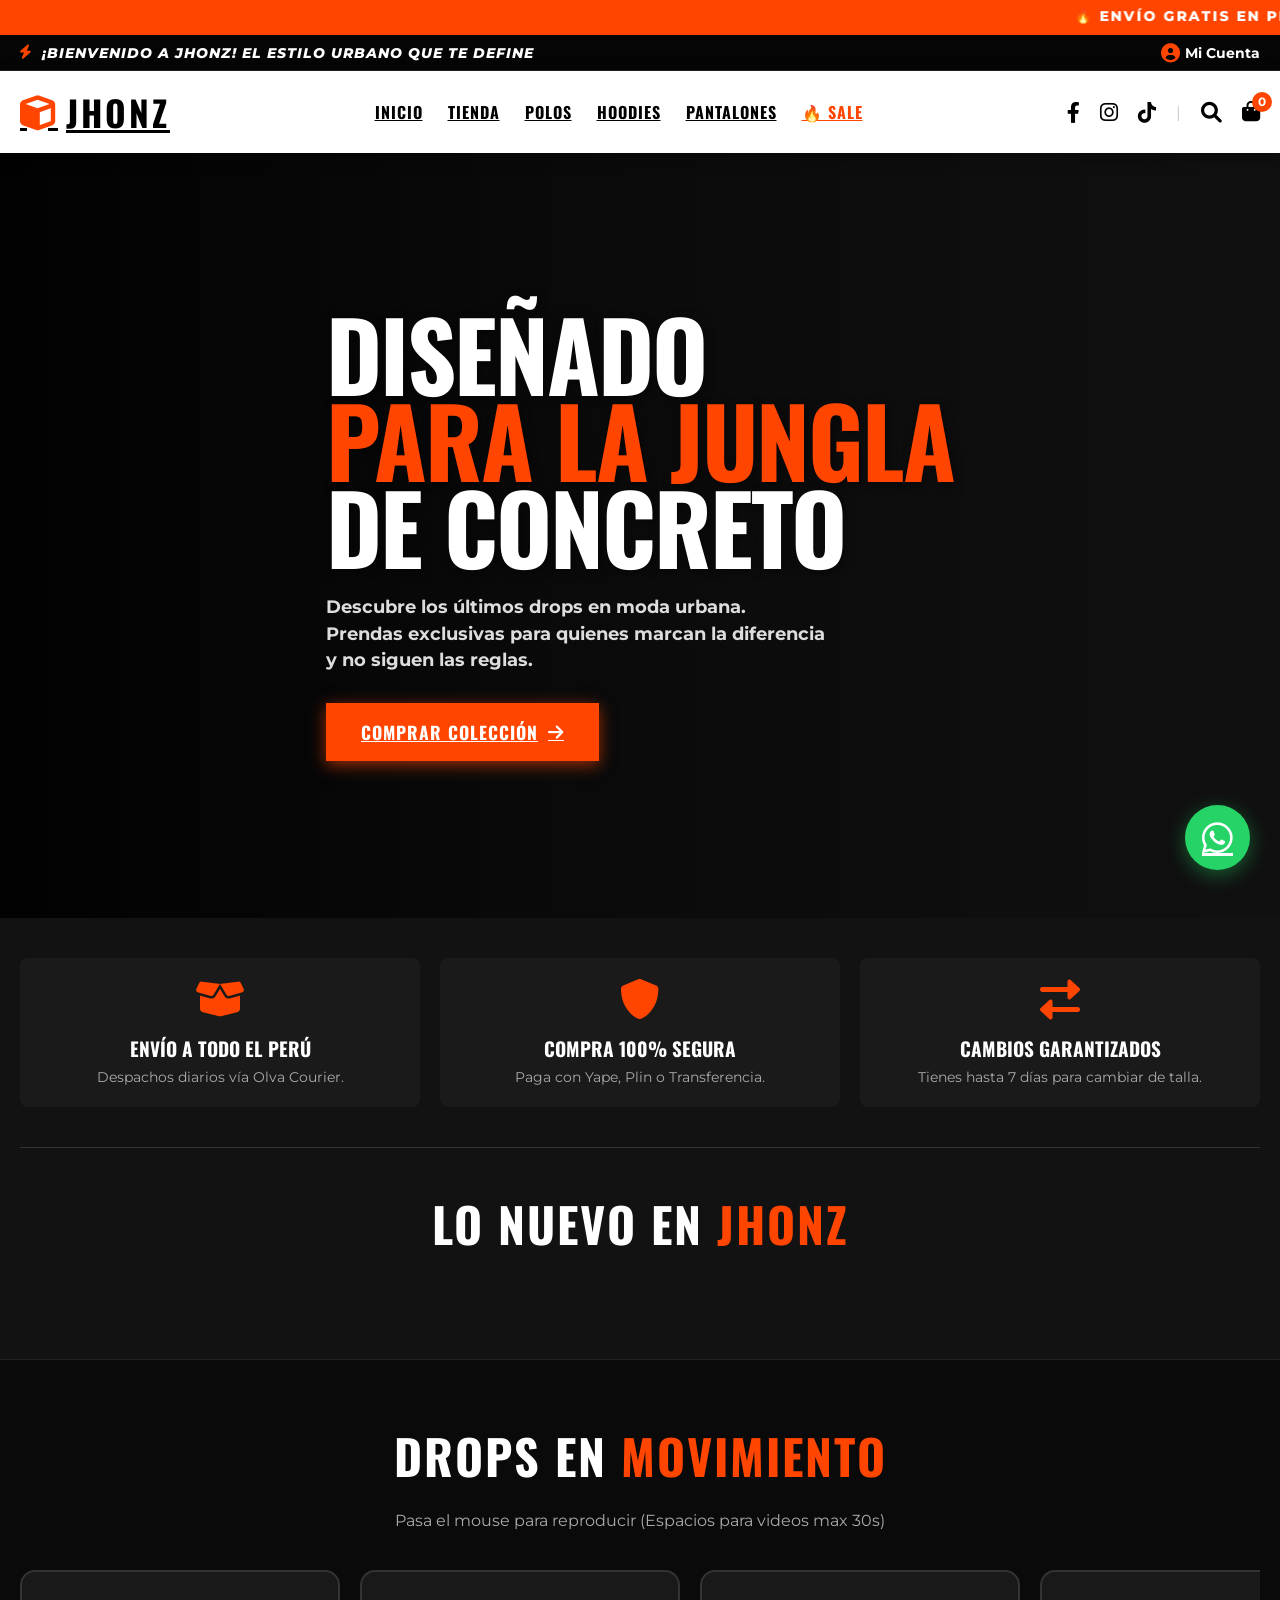
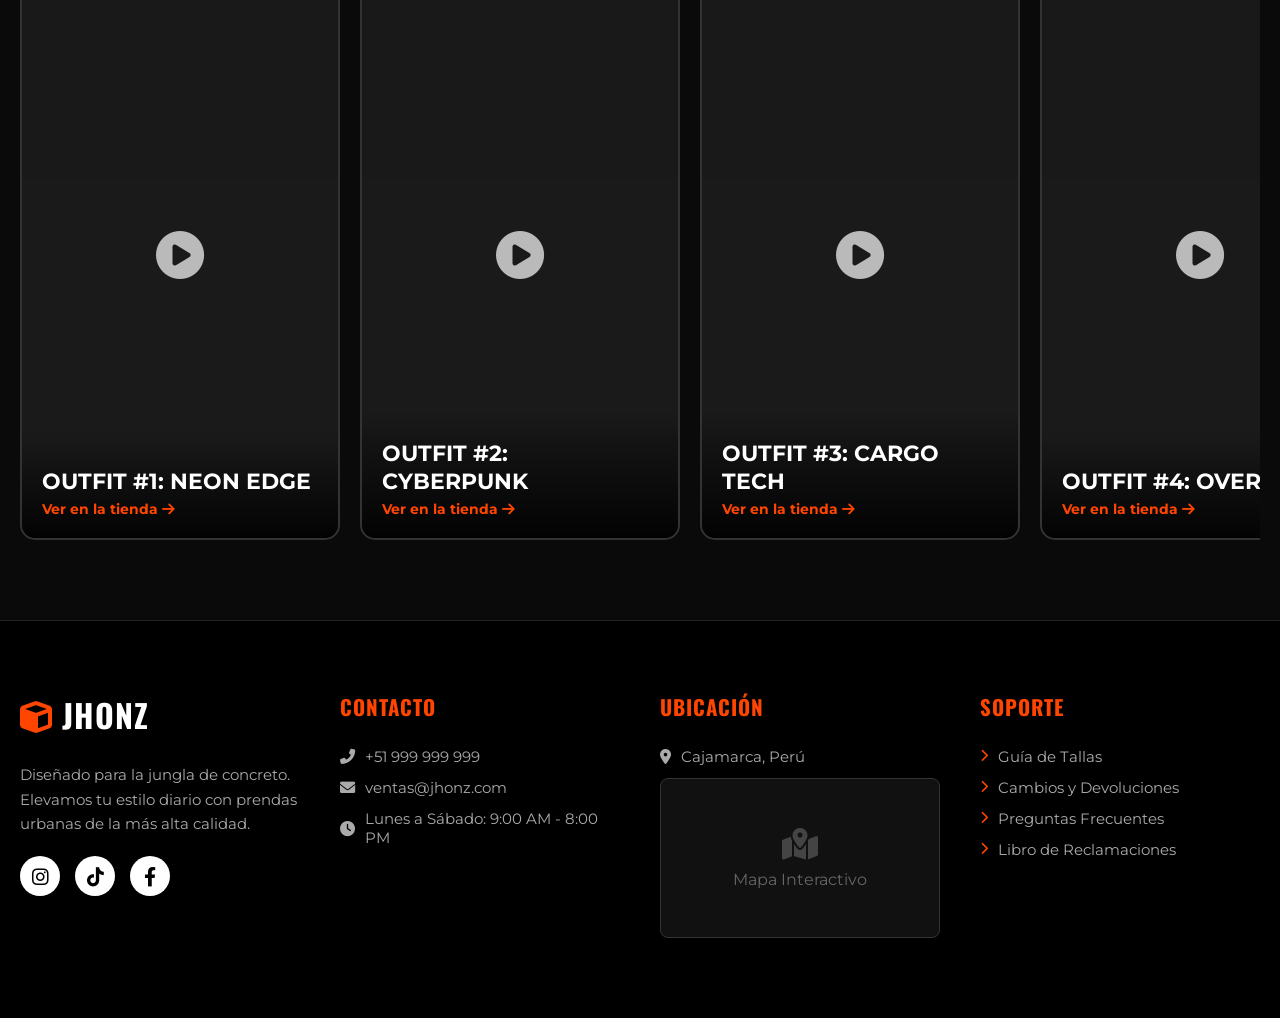
==== index.html @ 8c29b879 "Add files via upload" ====
<!DOCTYPE html>
<html lang="es">
<head>
    <meta charset="UTF-8">
    <title>JHONZ | Streetwear</title>
    <link rel="stylesheet" href="style.css">
    <link rel="stylesheet" href="https://cdnjs.cloudflare.com/ajax/libs/font-awesome/6.0.0/css/all.min.css">
</head>
<body>
    
    <!-- MARQUEE SUPERIOR -->
    <div class="top-bar">
        <marquee scrollamount="8">🔥 ENVÍO GRATIS EN PEDIDOS MAYORES A S/ 200 • NUEVOS DROPS DISPONIBLES CADA SEMANA • CALIDAD PREMIUM 🔥</marquee>
    </div>
    
    <!-- BARRA DE BIENVENIDA PERSONALIZADA -->
    <div class="welcome-bar">
        <div class="container" style="display: flex; justify-content: space-between; align-items: center;">
            <span class="welcome-text"><i class="fas fa-bolt"></i> ¡BIENVENIDO A JHONZ! EL ESTILO URBANO QUE TE DEFINE</span>
            <a href="#" style="color: white; font-size: 0.85rem; font-weight: bold; text-decoration: none; display: flex; align-items: center; gap: 5px;">
                <i class="fas fa-user-circle" style="font-size: 1.2rem; color: var(--orange);"></i> Mi Cuenta
            </a>
        </div>
    </div>

    <!-- HEADER PRINCIPAL -->
    <header>
        <div class="container nav-wrapper">
            <!-- LOGO -->
            <div class="logo">
                <a href="index.html">
                    <i class="fas fa-cube" style="color: var(--orange);"></i> JHONZ
                </a>
            </div>
            
            <!-- MENÚ CENTRAL -->
            <nav class="main-menu">
                <a href="index.html">INICIO</a>
                <a href="catalogo.html">TIENDA</a>
                <a href="catalogo.html?categoria=polos">POLOS</a>
                <a href="catalogo.html?categoria=hoodies">HOODIES</a>
                <a href="catalogo.html?categoria=pantalones">PANTALONES</a>
                <a href="catalogo.html" class="sale">🔥 SALE</a>
            </nav>

            <!-- ICONOS DERECHOS (SOCIALES Y CARRITO RESTAURADOS) -->
            <div class="nav-icons">
                <a href="#"><i class="fab fa-facebook-f"></i></a>
                <a href="#"><i class="fab fa-instagram"></i></a>
                <a href="#"><i class="fab fa-tiktok"></i></a>
                <span style="color: #ccc;">|</span>
                <a href="catalogo.html"><i class="fas fa-search"></i></a>
                <a href="carrito.html" class="cart-icon-wrapper">
                    <i class="fas fa-shopping-bag"></i>
                    <span id="cart-count" class="cart-count-badge">0</span>
                </a>
            </div>
        </div>
    </header>

    
    <!-- HERO -->
    <section class="hero">
        <div class="container">
            <h1>DISEÑADO<br><span class="text-orange">PARA LA JUNGLA</span><br>DE CONCRETO</h1>
            <p>Descubre los últimos drops en moda urbana. Prendas exclusivas para quienes marcan la diferencia y no siguen las reglas.</p>
            <a href="catalogo.html" class="btn-orange">COMPRAR COLECCIÓN <i class="fas fa-arrow-right"></i></a>
        </div>
    </section>

    <div class="container">
        <!-- BANNERS DE INFO -->
        <div class="info-banner">
            <div class="info-item">
                <i class="fas fa-box-open"></i>
                <h4>ENVÍO A TODO EL PERÚ</h4>
                <p>Despachos diarios vía Olva Courier.</p>
            </div>
            <div class="info-item">
                <i class="fas fa-shield-alt"></i>
                <h4>COMPRA 100% SEGURA</h4>
                <p>Paga con Yape, Plin o Transferencia.</p>
            </div>
            <div class="info-item">
                <i class="fas fa-exchange-alt"></i>
                <h4>CAMBIOS GARANTIZADOS</h4>
                <p>Tienes hasta 7 días para cambiar de talla.</p>
            </div>
        </div>

        <!-- PRODUCTOS -->
        <h2 class="section-heading">LO NUEVO EN <span>JHONZ</span></h2>
        <div class="product-grid" id="product-display">
            <!-- Cargado por JS -->
        </div>
    </div>

    <!-- NUEVO: SECCIÓN DE VIDEOS TIPO REELS/TIKTOK -->
    <section class="video-section">
        <div class="container">
            <h2 class="section-heading" style="color: white; margin-bottom: 20px;">DROPS EN <span>MOVIMIENTO</span></h2>
            <p style="text-align: center; color: #aaa; margin-bottom: 40px; font-family: 'Montserrat', sans-serif;">Pasa el mouse para reproducir (Espacios para videos max 30s)</p>
            
            <div class="video-grid">
                <!-- Video 1 -->
                <div class="video-item">
                    <!-- REEMPLAZAR ESTE SRC CON EL ENLACE A TU VIDEO MP4 LOCAL -->
                    <video src="https://www.w3schools.com/html/mov_bbb.mp4" loop muted playsinline poster="https://images.unsplash.com/photo-1515886657613-9f3515b0c78f?w=600"></video>
                    <i class="fas fa-play-circle play-icon"></i>
                    <div class="video-overlay">
                        <h4>OUTFIT #1: NEON EDGE</h4>
                        <p>Ver en la tienda <i class="fas fa-arrow-right"></i></p>
                    </div>
                </div>
                
                <!-- Video 2 -->
                <div class="video-item">
                    <video src="https://www.w3schools.com/html/mov_bbb.mp4" loop muted playsinline poster="https://images.unsplash.com/photo-1556821840-3a63f95609a7?w=600"></video>
                    <i class="fas fa-play-circle play-icon"></i>
                    <div class="video-overlay">
                        <h4>OUTFIT #2: CYBERPUNK</h4>
                        <p>Ver en la tienda <i class="fas fa-arrow-right"></i></p>
                    </div>
                </div>

                <!-- Video 3 -->
                <div class="video-item">
                    <video src="https://www.w3schools.com/html/mov_bbb.mp4" loop muted playsinline poster="https://images.unsplash.com/photo-1624378439575-d8705ad7ae80?w=600"></video>
                    <i class="fas fa-play-circle play-icon"></i>
                    <div class="video-overlay">
                        <h4>OUTFIT #3: CARGO TECH</h4>
                        <p>Ver en la tienda <i class="fas fa-arrow-right"></i></p>
                    </div>
                </div>

                <!-- Video 4 -->
                <div class="video-item">
                    <video src="https://www.w3schools.com/html/mov_bbb.mp4" loop muted playsinline poster="https://images.unsplash.com/photo-1521572163474-6864f9cf17ab?w=600"></video>
                    <i class="fas fa-play-circle play-icon"></i>
                    <div class="video-overlay">
                        <h4>OUTFIT #4: OVERSIZE</h4>
                        <p>Ver en la tienda <i class="fas fa-arrow-right"></i></p>
                    </div>
                </div>
            </div>
        </div>
    </section>

    
    <footer>
        <div class="container">
            <div class="footer-grid">
                <div class="footer-col">
                    <h3 style="font-size: 2rem; color: white;"><i class="fas fa-cube" style="color: var(--orange);"></i> JHONZ</h3>
                    <p style="margin-top: 15px; line-height: 1.6;">Diseñado para la jungla de concreto. Elevamos tu estilo diario con prendas urbanas de la más alta calidad.</p>
                    <div class="social-icons">
                        <a href="#"><i class="fab fa-instagram"></i></a>
                        <a href="#"><i class="fab fa-tiktok"></i></a>
                        <a href="#"><i class="fab fa-facebook-f"></i></a>
                    </div>
                </div>
                <div class="footer-col">
                    <h3>CONTACTO</h3>
                    <p><i class="fas fa-phone-alt"></i> +51 999 999 999</p>
                    <p><i class="fas fa-envelope"></i> ventas@jhonz.com</p>
                    <p><i class="fas fa-clock"></i> Lunes a Sábado: 9:00 AM - 8:00 PM</p>
                </div>
                <div class="footer-col">
                    <h3>UBICACIÓN</h3>
                    <p><i class="fas fa-map-marker-alt"></i> Cajamarca, Perú</p>
                    <div class="map-placeholder">
                        <i class="fas fa-map-marked-alt" style="font-size: 2rem; margin-bottom: 10px; color: #444;"></i>
                        <span>Mapa Interactivo</span>
                    </div>
                </div>
                <div class="footer-col">
                    <h3>SOPORTE</h3>
                    <a href="#"><i class="fas fa-chevron-right" style="font-size: 0.8rem; color: var(--orange);"></i> Guía de Tallas</a>
                    <a href="#"><i class="fas fa-chevron-right" style="font-size: 0.8rem; color: var(--orange);"></i> Cambios y Devoluciones</a>
                    <a href="#"><i class="fas fa-chevron-right" style="font-size: 0.8rem; color: var(--orange);"></i> Preguntas Frecuentes</a>
                    <a href="#"><i class="fas fa-chevron-right" style="font-size: 0.8rem; color: var(--orange);"></i> Libro de Reclamaciones</a>
                </div>
            </div>
        </div>
    </footer>
    <a href="https://wa.me/51999999999" class="float-ws" target="_blank"><i class="fab fa-whatsapp"></i></a>
    <script src="main.js"></script>
</body>
</html>
---- style.css ----
@import url('https://fonts.googleapis.com/css2?family=Oswald:wght@400;700&family=Montserrat:ital,wght@0,400;0,700;1,800&display=swap');

:root {
    --orange: #ff4500;
    --orange-glow: rgba(255, 69, 0, 0.6);
    --black: #050505;
    --white: #ffffff;
    --grey-dark: #121212;
    --grey-card: #1a1a1a;
}

* { margin: 0; padding: 0; box-sizing: border-box; }
body { font-family: 'Montserrat', sans-serif; background-color: var(--grey-dark); color: var(--white); overflow-x: hidden; }
h1, h2, h3, .logo, nav a, .title-font { font-family: 'Oswald', sans-serif; text-transform: uppercase; }

.container { max-width: 1300px; margin: 0 auto; padding: 0 20px; }

/* === BARRAS SUPERIORES === */
.top-bar { 
    background: var(--orange); color: white; padding: 8px 0; font-size: 0.85rem; font-weight: 800; letter-spacing: 2px;
}
.welcome-bar { 
    background: var(--black); color: white; border-bottom: 1px solid #222; padding: 8px 0; 
}
.welcome-text {
    font-family: 'Montserrat', sans-serif; font-style: italic; font-weight: 800; font-size: 0.9rem; letter-spacing: 1px;
    display: flex; align-items: center; gap: 10px;
}
.welcome-text i { color: var(--orange); }

/* === HEADER CON ICONOS RESTAURADOS === */
header { 
    background: white; color: black; padding: 15px 0; position: sticky; top: 0; z-index: 1000; 
    box-shadow: 0 5px 15px rgba(0,0,0,0.3); 
}
.nav-wrapper { display: flex; justify-content: space-between; align-items: center; }
.logo a { color: black; font-size: 2.2rem; font-weight: 900; letter-spacing: 3px; display: flex; align-items: center; gap: 8px; }

nav.main-menu { display: flex; gap: 25px; }
nav.main-menu a { color: black; font-size: 1rem; font-weight: 700; letter-spacing: 1px; transition: 0.3s; }
nav.main-menu a:hover, nav.main-menu a.sale { color: var(--orange); }

.nav-icons { display: flex; gap: 20px; align-items: center; }
.nav-icons a { color: black; font-size: 1.3rem; position: relative; transition: 0.3s; }
.nav-icons a:hover { color: var(--orange); transform: scale(1.1); }
.cart-icon-wrapper { display: flex; align-items: center; }
.cart-count-badge { 
    position: absolute; top: -10px; right: -12px; background: var(--orange); color: white; 
    font-size: 0.75rem; font-weight: bold; width: 20px; height: 20px; border-radius: 50%; 
    display: flex; align-items: center; justify-content: center; font-family: 'Montserrat', sans-serif;
    transition: transform 0.2s cubic-bezier(0.175, 0.885, 0.32, 1.275);
}
.cart-count-badge.pop { transform: scale(1.4); }

/* === HERO SECTION === */
.hero { 
    height: 85vh; 
    background: linear-gradient(to right, rgba(0,0,0,0.9) 0%, rgba(0,0,0,0.4) 50%, rgba(0,0,0,0.1) 100%), url('https://images.unsplash.com/photo-1552374196-1ab2a1c593e8?w=1600') center/cover; 
    display: flex; align-items: center; 
}
.hero h1 { font-size: 6rem; line-height: 0.9; margin-bottom: 25px; letter-spacing: -2px; text-shadow: 2px 2px 10px rgba(0,0,0,0.5); }
.hero h1 .text-orange { color: var(--orange); }
.hero p { font-size: 1.1rem; font-weight: 700; max-width: 500px; margin-bottom: 30px; line-height: 1.5; color: #ddd;}
.btn-orange { 
    background: var(--orange); color: white; padding: 16px 35px; font-weight: 800; font-size: 1.1rem;
    display: inline-flex; align-items: center; gap: 10px; border: none; cursor: pointer; transition: 0.3s;
    text-transform: uppercase; letter-spacing: 1px; font-family: 'Oswald', sans-serif;
    box-shadow: 0 4px 15px var(--orange-glow);
}
.btn-orange:hover { transform: translateY(-3px); box-shadow: 0 8px 25px var(--orange-glow); background: #ff5511; }

/* === BANNERS DE INFO === */
.info-banner { 
    display: grid; grid-template-columns: repeat(auto-fit, minmax(250px, 1fr)); gap: 20px; 
    padding: 40px 0; text-align: center; border-bottom: 1px solid #333; margin-bottom: 40px;
}
.info-item { padding: 20px; background: var(--grey-card); border-radius: 8px; transition: 0.3s; border: 1px solid transparent;}
.info-item:hover { border-color: var(--orange); transform: translateY(-5px); }
.info-item i { color: var(--orange); font-size: 2.5rem; margin-bottom: 15px; }
.info-item h4 { font-family: 'Oswald', sans-serif; font-size: 1.2rem; margin-bottom: 5px;}
.info-item p { color: #aaa; font-size: 0.9rem; }

/* === PRODUCTOS Y SELECTORES MEJORADOS === */
.section-heading { text-align: center; font-size: 3rem; margin-bottom: 40px; letter-spacing: 2px; }
.section-heading span { color: var(--orange); }
.product-grid { display: grid; grid-template-columns: repeat(auto-fill, minmax(280px, 1fr)); gap: 30px; margin-bottom: 60px; }
.product-card { 
    background: var(--grey-card); border-radius: 10px; text-align: center; position: relative; 
    overflow: hidden; border: 2px solid transparent; transition: 0.3s;
}
.product-card:hover { border-color: var(--orange); box-shadow: 0 0 20px var(--orange-glow); transform: scale(1.02); }
.product-card img { width: 100%; height: 380px; object-fit: cover; border-bottom: 2px solid #333;}
.badge { position: absolute; top: 15px; left: 15px; background: var(--orange); color: white; padding: 5px 12px; font-weight: bold; font-family: 'Oswald', sans-serif; font-size: 0.9rem; border-radius: 3px; box-shadow: 0 2px 10px rgba(0,0,0,0.5);}
.p-info { padding: 25px 20px; }
.p-info h3 { font-size: 1.3rem; margin-bottom: 15px; }
.product-selectors { display: flex; gap: 10px; margin-bottom: 15px; }
.custom-select { 
    flex: 1; background: var(--black); color: white; border: 1px solid #444; padding: 10px; 
    outline: none; font-family: 'Montserrat', sans-serif; font-size: 0.85rem; font-weight: 600; border-radius: 4px;
    cursor: pointer; transition: 0.3s;
}
.custom-select:hover { border-color: var(--orange); }
.price { color: var(--orange); font-size: 1.6rem; font-family: 'Oswald', sans-serif; margin-bottom: 15px; }
.add-btn { 
    width: 100%; background: transparent; border: 2px solid var(--orange); color: var(--orange); 
    padding: 12px; font-weight: 800; cursor: pointer; transition: 0.3s; font-family: 'Montserrat', sans-serif;
    border-radius: 4px; display: flex; justify-content: center; align-items: center; gap: 8px;
}
.add-btn:hover { background: var(--orange); color: white; }

/* === NUEVO: SECCIÓN DE VIDEOS (REELS / TIKTOK STYLE) === */
.video-section { padding: 60px 0; background: #0a0a0a; border-top: 1px solid #222; border-bottom: 1px solid #222;}
.video-grid { 
    display: flex; gap: 20px; overflow-x: auto; padding-bottom: 20px; 
    scrollbar-width: thin; scrollbar-color: var(--orange) #222;
}
.video-grid::-webkit-scrollbar { height: 8px; }
.video-grid::-webkit-scrollbar-track { background: #222; border-radius: 10px; }
.video-grid::-webkit-scrollbar-thumb { background: var(--orange); border-radius: 10px; }
.video-item { 
    flex: 0 0 320px; height: 570px; background: var(--grey-card); border-radius: 15px; 
    overflow: hidden; position: relative; border: 2px solid #333; transition: 0.3s; cursor: pointer;
}
.video-item:hover { border-color: var(--orange); box-shadow: 0 0 25px var(--orange-glow); transform: translateY(-10px); }
.video-item video { width: 100%; height: 100%; object-fit: cover; opacity: 0.8; transition: 0.3s; }
.video-item:hover video { opacity: 1; }
.video-overlay { 
    position: absolute; bottom: 0; left: 0; right: 0; padding: 30px 20px 20px; 
    background: linear-gradient(transparent, rgba(0,0,0,0.9)); pointer-events: none;
}
.video-overlay h4 { color: white; font-size: 1.4rem; margin-bottom: 5px; }
.video-overlay p { color: var(--orange); font-size: 0.9rem; font-weight: bold; }
.play-icon { 
    position: absolute; top: 50%; left: 50%; transform: translate(-50%, -50%); 
    font-size: 3rem; color: rgba(255,255,255,0.7); transition: 0.3s; pointer-events: none;
}
.video-item:hover .play-icon { opacity: 0; transform: translate(-50%, -50%) scale(1.5); }

/* === CARRITO DE COMPRAS === */
.cart-item-row { 
    display: flex; align-items: center; background: var(--grey-card); padding: 20px; 
    margin-bottom: 15px; border-radius: 8px; border-left: 5px solid var(--orange);
}
.item-details { flex: 1; margin-left: 20px; }
.remove-btn { 
    background: rgba(255, 68, 68, 0.1); color: #ff4444; border: 1px solid #ff4444; 
    padding: 10px 15px; cursor: pointer; border-radius: 5px; font-size: 1.2rem; transition: 0.3s;
}
.remove-btn:hover { background: #ff4444; color: white; }

/* === FOOTER === */
footer { background: #000; padding: 70px 0 30px; margin-top: 0; }
.footer-grid { display: grid; grid-template-columns: repeat(auto-fit, minmax(250px, 1fr)); gap: 40px; margin-bottom: 50px; }
.footer-col h3 { color: var(--orange); margin-bottom: 25px; font-size: 1.3rem; letter-spacing: 1px;}
.footer-col p, .footer-col a { color: #aaa; font-size: 0.95rem; margin-bottom: 12px; display: flex; align-items: center; gap: 10px; text-decoration: none; transition: 0.3s; }
.footer-col a:hover { color: var(--orange); padding-left: 5px;}
.social-icons { display: flex; gap: 15px; margin-top: 20px; }
.social-icons a { 
    font-size: 1.2rem; color: black; background: white; width: 40px; height: 40px; 
    display: flex; align-items: center; justify-content: center; border-radius: 50%; transition: 0.3s; 
}
.social-icons a:hover { background: var(--orange); color: white; transform: rotate(360deg); }
.map-placeholder { 
    width: 100%; height: 160px; background: #111; border: 1px solid #333; display: flex; 
    flex-direction: column; align-items: center; justify-content: center; color: #666; border-radius: 8px;
}

.float-ws { 
    position: fixed; bottom: 30px; right: 30px; background: #25d366; color: white; 
    width: 65px; height: 65px; border-radius: 50%; display: flex; align-items: center; justify-content: center; 
    font-size: 35px; box-shadow: 0 5px 20px rgba(37, 211, 102, 0.4); z-index: 1001; transition: 0.3s;
}
.float-ws:hover { transform: scale(1.1) rotate(10deg); background: #20b858; }
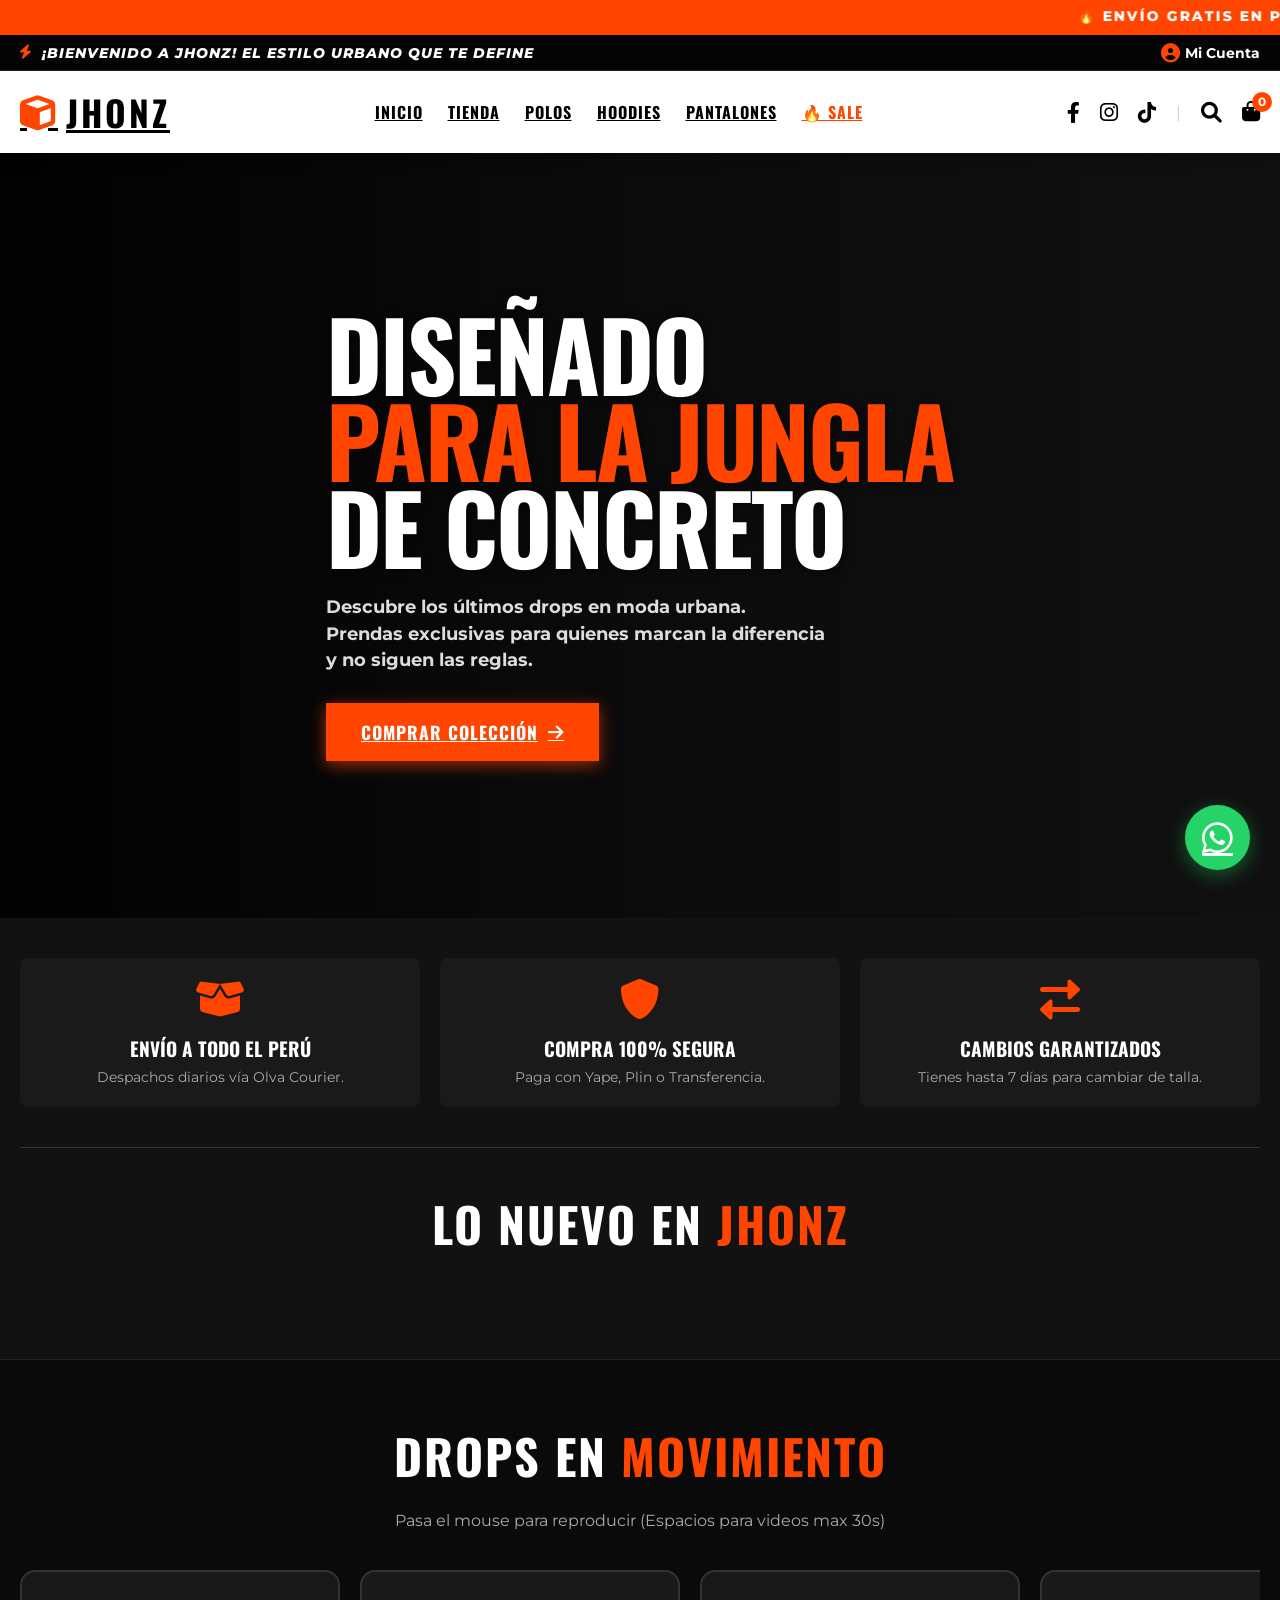
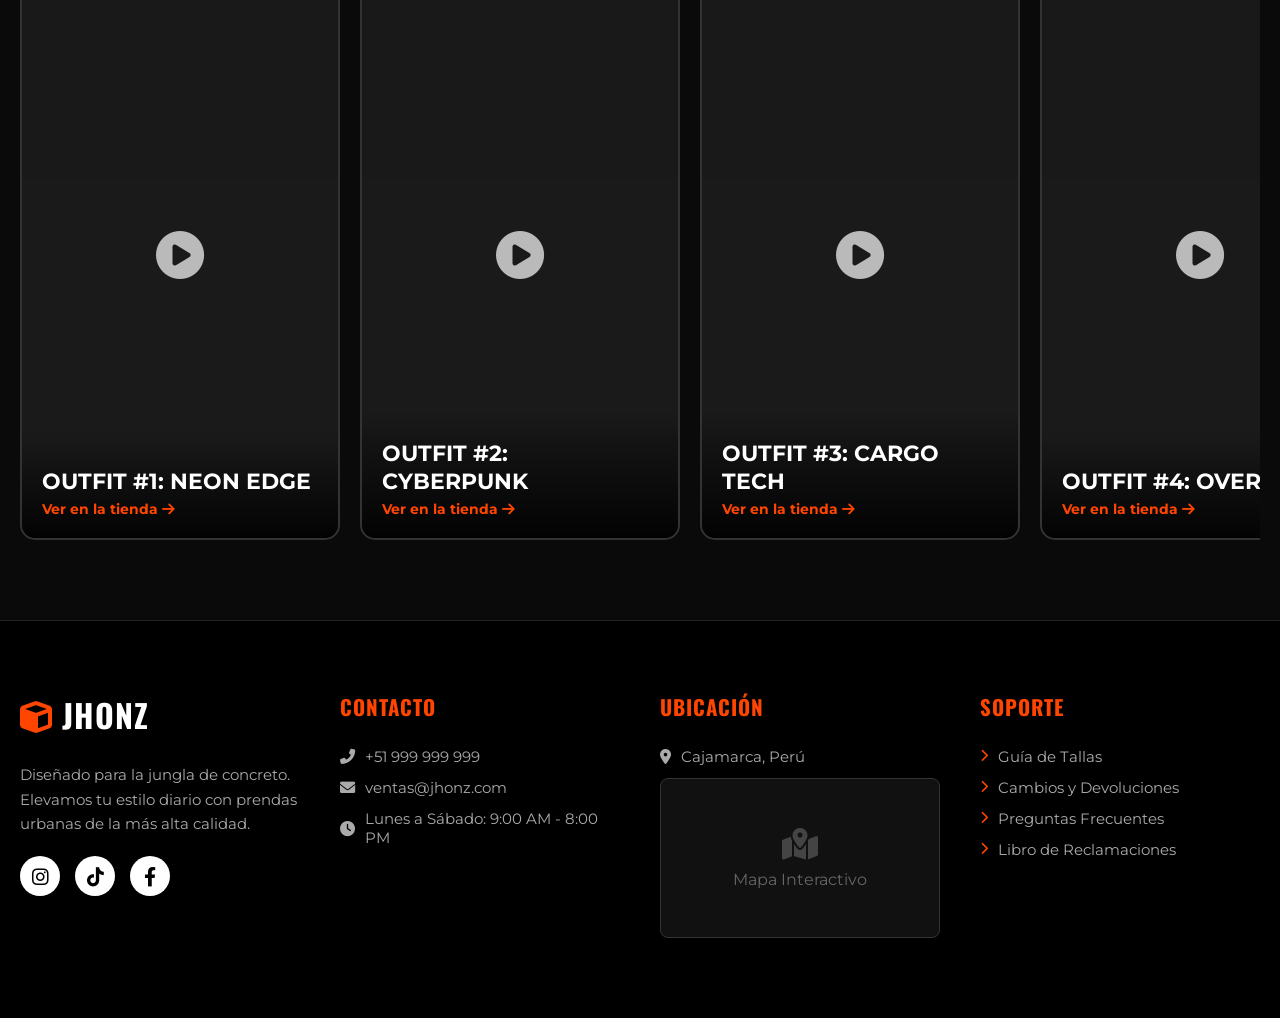
==== commit f044a3f1: "Update index.html" ====
--- a/index.html
+++ b/index.html
@@ -183,7 +183,7 @@
             </div>
         </div>
     </footer>
-    <a href="https://wa.me/51999999999" class="float-ws" target="_blank"><i class="fab fa-whatsapp"></i></a>
+    <a href="https://wa.me/51906308439" class="float-ws" target="_blank"><i class="fab fa-whatsapp"></i></a>
     <script src="main.js"></script>
 </body>
-</html>+</html>
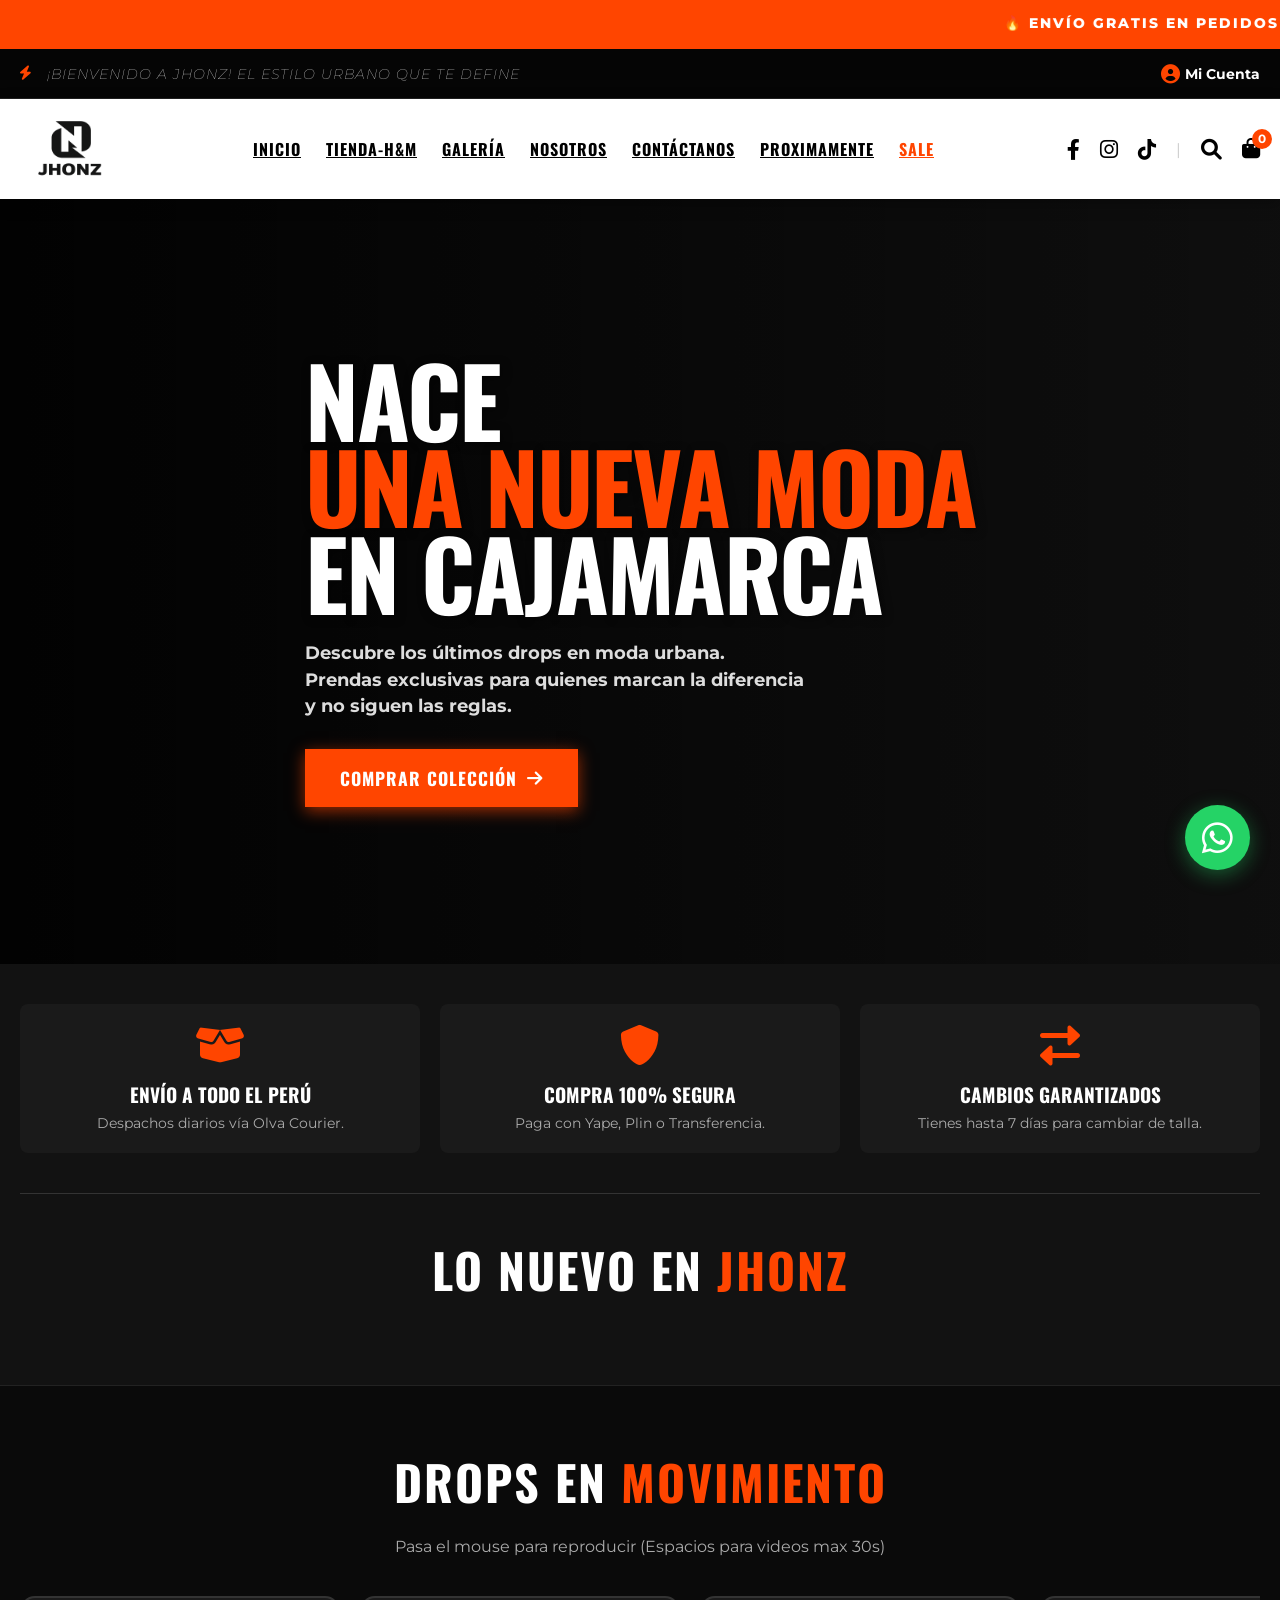
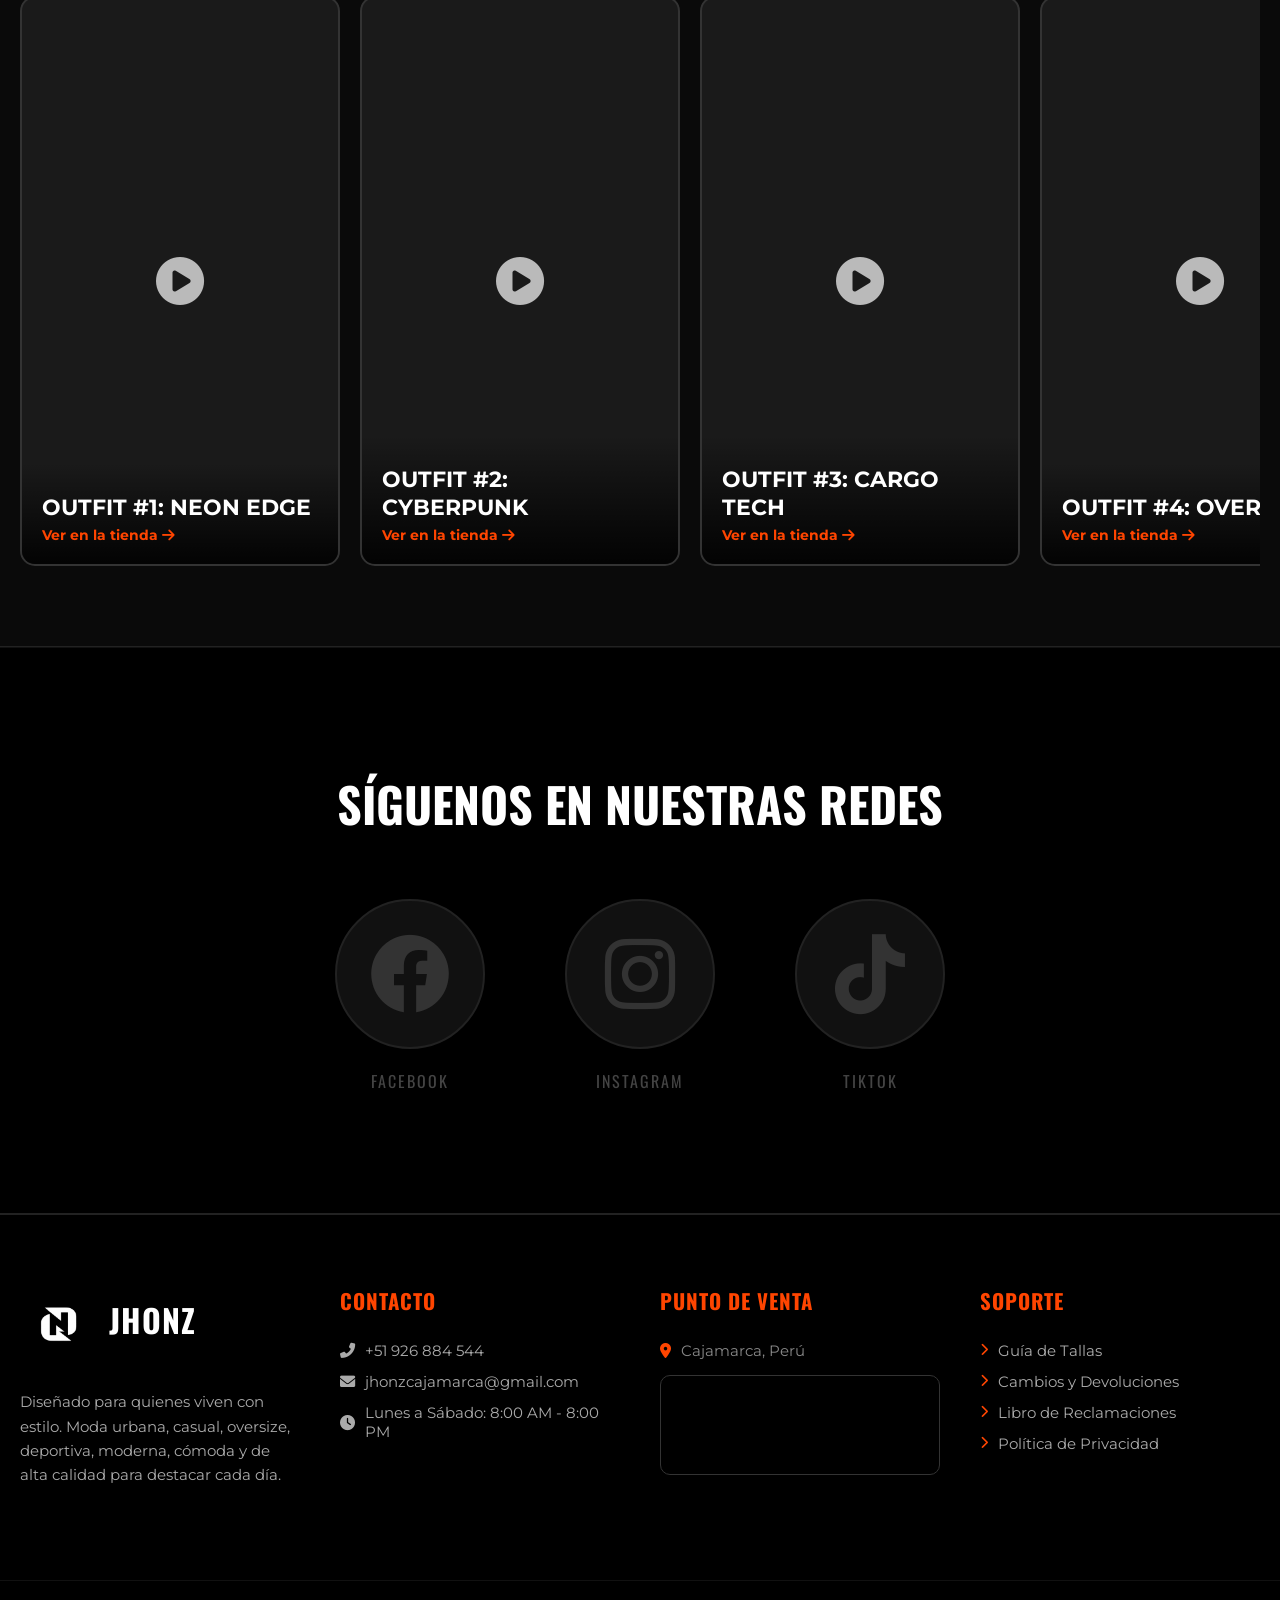
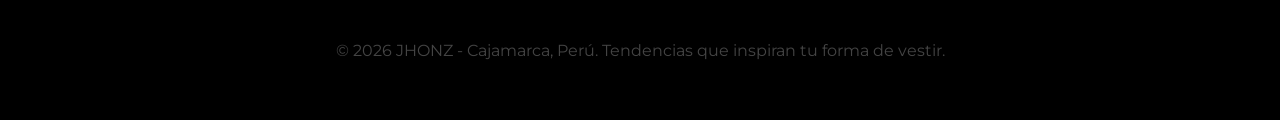
==== commit 18534805: "Add files via upload" ====
--- a/index.html
+++ b/index.html
@@ -4,10 +4,10 @@
     <meta charset="UTF-8">
     <title>JHONZ | Streetwear</title>
     <link rel="stylesheet" href="style.css">
+    <link rel="stylesheet" href="style1.css">
     <link rel="stylesheet" href="https://cdnjs.cloudflare.com/ajax/libs/font-awesome/6.0.0/css/all.min.css">
 </head>
 <body>
-    
     <!-- MARQUEE SUPERIOR -->
     <div class="top-bar">
         <marquee scrollamount="8">🔥 ENVÍO GRATIS EN PEDIDOS MAYORES A S/ 200 • NUEVOS DROPS DISPONIBLES CADA SEMANA • CALIDAD PREMIUM 🔥</marquee>
@@ -29,25 +29,26 @@
             <!-- LOGO -->
             <div class="logo">
                 <a href="index.html">
-                    <i class="fas fa-cube" style="color: var(--orange);"></i> JHONZ
+                    <img src="logo1.png" alt="JHONZ" class="logo-img">
                 </a>
             </div>
             
             <!-- MENÚ CENTRAL -->
             <nav class="main-menu">
                 <a href="index.html">INICIO</a>
-                <a href="catalogo.html">TIENDA</a>
-                <a href="catalogo.html?categoria=polos">POLOS</a>
-                <a href="catalogo.html?categoria=hoodies">HOODIES</a>
-                <a href="catalogo.html?categoria=pantalones">PANTALONES</a>
-                <a href="catalogo.html" class="sale">🔥 SALE</a>
+                <a href="catalogo.html">TIENDA-H&M</a>
+                <a href="galeria.html">GALERÍA</a>
+                <a href="nosotros.html">NOSOTROS</a>
+                <a href="contacto.html">CONTÁCTANOS</a>
+                <a href="catalogo.html?categoria=pantalones">PROXIMAMENTE</a>
+                <a href="catalogo.html" class="sale">SALE</a>
             </nav>
 
             <!-- ICONOS DERECHOS (SOCIALES Y CARRITO RESTAURADOS) -->
             <div class="nav-icons">
-                <a href="#"><i class="fab fa-facebook-f"></i></a>
-                <a href="#"><i class="fab fa-instagram"></i></a>
-                <a href="#"><i class="fab fa-tiktok"></i></a>
+                <a href="https://web.facebook.com/profile.php?id=61566815045695"><i class="fab fa-facebook-f"></i></a>
+                <a href="https://www.instagram.com/jhonzoriginal/"><i class="fab fa-instagram"></i></a>
+                <a href="https://www.tiktok.com/@jhonzoriginal"><i class="fab fa-tiktok"></i></a>
                 <span style="color: #ccc;">|</span>
                 <a href="catalogo.html"><i class="fas fa-search"></i></a>
                 <a href="carrito.html" class="cart-icon-wrapper">
@@ -62,7 +63,7 @@
     <!-- HERO -->
     <section class="hero">
         <div class="container">
-            <h1>DISEÑADO<br><span class="text-orange">PARA LA JUNGLA</span><br>DE CONCRETO</h1>
+            <h1>NACE<br><span class="text-orange">UNA NUEVA MODA</span><br>EN CAJAMARCA</h1>
             <p>Descubre los últimos drops en moda urbana. Prendas exclusivas para quienes marcan la diferencia y no siguen las reglas.</p>
             <a href="catalogo.html" class="btn-orange">COMPRAR COLECCIÓN <i class="fas fa-arrow-right"></i></a>
         </div>
@@ -147,43 +148,75 @@
     </section>
 
     
+    <!-- COMUNIDAD Y REDES GIGANTES -->
+    <section class="social-perfection">
+        <div class="container">
+            <h2>SÍGUENOS EN NUESTRAS REDES</h2>
+            <div class="social-row-giant">
+                <a href="https://web.facebook.com/profile.php?id=61566815045695" class="social-box fb">
+                    <div class="icon-circle"><i class="fab fa-facebook"></i></div>
+                    <span>FACEBOOK</span>
+                </a>
+                <a href="https://www.instagram.com/jhonzoriginal/" class="social-box ig">
+                    <div class="icon-circle"><i class="fab fa-instagram"></i></div>
+                    <span>INSTAGRAM</span>
+                </a>
+                <a href=" https://www.tiktok.com/@jhonzoriginal" class="social-box tk">
+                    <div class="icon-circle"><i class="fab fa-tiktok"></i></div>
+                    <span>TIKTOK</span>
+                </a>
+            </div>
+        </div>
+    </section>
     <footer>
         <div class="container">
             <div class="footer-grid">
                 <div class="footer-col">
-                    <h3 style="font-size: 2rem; color: white;"><i class="fas fa-cube" style="color: var(--orange);"></i> JHONZ</h3>
-                    <p style="margin-top: 15px; line-height: 1.6;">Diseñado para la jungla de concreto. Elevamos tu estilo diario con prendas urbanas de la más alta calidad.</p>
-                    <div class="social-icons">
-                        <a href="#"><i class="fab fa-instagram"></i></a>
-                        <a href="#"><i class="fab fa-tiktok"></i></a>
-                        <a href="#"><i class="fab fa-facebook-f"></i></a>
-                    </div>
+                <h3 style="font-size: 2rem; color: white;">
+                    <img src="img/logo1.png" alt="" style="width: 80px; height: 80px; object-fit: cover; vertical-align: middle; border-radius: 5px;">
+                    JHONZ</h3>
+                    <p style="margin-top: 15px; line-height: 1.6;">Diseñado para quienes viven con estilo. Moda urbana, casual, oversize, deportiva, moderna, cómoda y de alta calidad para destacar cada día.</p>
                 </div>
                 <div class="footer-col">
                     <h3>CONTACTO</h3>
-                    <p><i class="fas fa-phone-alt"></i> +51 999 999 999</p>
-                    <p><i class="fas fa-envelope"></i> ventas@jhonz.com</p>
-                    <p><i class="fas fa-clock"></i> Lunes a Sábado: 9:00 AM - 8:00 PM</p>
-                </div>
-                <div class="footer-col">
-                    <h3>UBICACIÓN</h3>
-                    <p><i class="fas fa-map-marker-alt"></i> Cajamarca, Perú</p>
-                    <div class="map-placeholder">
-                        <i class="fas fa-map-marked-alt" style="font-size: 2rem; margin-bottom: 10px; color: #444;"></i>
-                        <span>Mapa Interactivo</span>
-                    </div>
-                </div>
+                    <p><i class="fas fa-phone-alt"></i> +51 926 884 544</p>
+                    <p><i class="fas fa-envelope"></i> jhonzcajamarca@gmail.com</p>
+                    <p><i class="fas fa-clock"></i> Lunes a Sábado: 8:00 AM - 8:00 PM</p>
+                </div>
+                <div class="footer-col">
+                <!-- uvicacion de mapa en tiempo real-->
+               <div class="footer-col">
+                <h3>PUNTO DE VENTA</h3>
+                <p style="color:#888;">
+                    <i class="fas fa-map-marker-alt" style="color:var(--orange);"></i> Cajamarca, Perú</p>
+                    <!-- Contenedor del mapa real para el pie de página -->
+                     <h3><div style="height:100px; margin-top:15px; border-radius:10px; overflow:hidden; border: 1px solid #333;">
+                        <iframe 
+                        src="https://www.google.com/maps/embed?pb=!1m18!1m12!1m3!1d15835.88934571676!2d-78.5167!3d-7.15!2m3!1f0!2f0!3f0!3m2!1i1024!2i768!4f13.1!3m3!1m2!1s0x91302336336b9579%3A0x6b490f2095f9c46d!2sCajamarca!5e0!3m2!1ses!2spe!4v1700000000000!5m2!1ses!2spe" 
+                        width="100%" 
+                        height="100%" 
+                        style="border:0; filter: grayscale(1) invert(1) contrast(1.2); opacity: 0.7;" 
+                        allowfullscreen="" 
+                        loading="lazy">
+                    </iframe></h3>
+                </div>
+            </div>
                 <div class="footer-col">
                     <h3>SOPORTE</h3>
                     <a href="#"><i class="fas fa-chevron-right" style="font-size: 0.8rem; color: var(--orange);"></i> Guía de Tallas</a>
-                    <a href="#"><i class="fas fa-chevron-right" style="font-size: 0.8rem; color: var(--orange);"></i> Cambios y Devoluciones</a>
-                    <a href="#"><i class="fas fa-chevron-right" style="font-size: 0.8rem; color: var(--orange);"></i> Preguntas Frecuentes</a>
-                    <a href="#"><i class="fas fa-chevron-right" style="font-size: 0.8rem; color: var(--orange);"></i> Libro de Reclamaciones</a>
+                    <a href="devoluciones.html"><i class="fas fa-chevron-right" style="font-size: 0.8rem; color: var(--orange);"></i> Cambios y Devoluciones</a>
+                    <a href="libro.html"><i class="fas fa-chevron-right" style="font-size: 0.8rem; color: var(--orange);"></i> Libro de Reclamaciones</a>
+                    <a href="privacidad.html"><i class="fas fa-chevron-right" style="font-size: 0.8rem; color: var(--orange);"></i> Política de Privacidad</a>
                 </div>
             </div>
         </div>
     </footer>
-    <a href="https://wa.me/51906308439" class="float-ws" target="_blank"><i class="fab fa-whatsapp"></i></a>
+        <footer style="background: #000; padding: 60px 0; border-top: 1px solid #111;">
+        <div class="container" style="text-align: center; color: #444;">
+            <p>&copy; 2026 JHONZ - Cajamarca, Perú. Tendencias que inspiran tu forma de vestir.</p>
+        </div>
+    </footer>
+    <a href="https://wa.me/51926884544" class="float-ws" target="_blank"><i class="fab fa-whatsapp"></i></a>
     <script src="main.js"></script>
 </body>
-</html>
+</html>
--- a/style.css
+++ b/style.css
@@ -16,64 +16,43 @@
 .container { max-width: 1300px; margin: 0 auto; padding: 0 20px; }
 
 /* === BARRAS SUPERIORES === */
-.top-bar { 
-    background: var(--orange); color: white; padding: 8px 0; font-size: 0.85rem; font-weight: 800; letter-spacing: 2px;
-}
-.welcome-bar { 
-    background: var(--black); color: white; border-bottom: 1px solid #222; padding: 8px 0; 
-}
-.welcome-text {
-    font-family: 'Montserrat', sans-serif; font-style: italic; font-weight: 800; font-size: 0.9rem; letter-spacing: 1px;
-    display: flex; align-items: center; gap: 10px;
-}
+.top-bar { background: var(--orange); color: white; padding: 8px 0; font-size: 0.85rem; font-weight: 800; letter-spacing: 2px; }
+.welcome-bar { background: var(--black); color: white; border-bottom: 1px solid #222; padding: 8px 0; }
+.welcome-text { font-family: 'Montserrat', sans-serif; font-style: italic; font-weight: 800; font-size: 0.9rem; letter-spacing: 1px; display: flex; align-items: center; gap: 10px; }
 .welcome-text i { color: var(--orange); }
 
-/* === HEADER CON ICONOS RESTAURADOS === */
-header { 
-    background: white; color: black; padding: 15px 0; position: sticky; top: 0; z-index: 1000; 
-    box-shadow: 0 5px 15px rgba(0,0,0,0.3); 
-}
+/* === HEADER === */
+header { background: white; color: black; padding: 15px 0; position: sticky; top: 0; z-index: 1000; box-shadow: 0 5px 15px rgba(0,0,0,0.3); }
 .nav-wrapper { display: flex; justify-content: space-between; align-items: center; }
-.logo a { color: black; font-size: 2.2rem; font-weight: 900; letter-spacing: 3px; display: flex; align-items: center; gap: 8px; }
+
+/* ESTILOS ESTRICTOS DEL LOGO IMAGEN */
+/*.logo a { display: flex; align-items: center; gap: 8px; text-decoration: none; color: black; font-size: 2.2rem; font-weight: 900; letter-spacing: 3px; }
+.logo-img {
+    height: 75px !important; width: auto !important; object-fit: contain !important; flex-shrink: 0 !important; 
+    min-width: 75x; display: block;
+}*/
 
 nav.main-menu { display: flex; gap: 25px; }
 nav.main-menu a { color: black; font-size: 1rem; font-weight: 700; letter-spacing: 1px; transition: 0.3s; }
 nav.main-menu a:hover, nav.main-menu a.sale { color: var(--orange); }
 
 .nav-icons { display: flex; gap: 20px; align-items: center; }
-.nav-icons a { color: black; font-size: 1.3rem; position: relative; transition: 0.3s; }
+.nav-icons a { color: black; font-size: 1.3rem; position: relative; transition: 0.1s; }
 .nav-icons a:hover { color: var(--orange); transform: scale(1.1); }
 .cart-icon-wrapper { display: flex; align-items: center; }
-.cart-count-badge { 
-    position: absolute; top: -10px; right: -12px; background: var(--orange); color: white; 
-    font-size: 0.75rem; font-weight: bold; width: 20px; height: 20px; border-radius: 50%; 
-    display: flex; align-items: center; justify-content: center; font-family: 'Montserrat', sans-serif;
-    transition: transform 0.2s cubic-bezier(0.175, 0.885, 0.32, 1.275);
-}
+.cart-count-badge { position: absolute; top: -10px; right: -12px; background: var(--orange); color: white; font-size: 0.75rem; font-weight: bold; width: 20px; height: 20px; border-radius: 50%; display: flex; align-items: center; justify-content: center; font-family: 'Montserrat', sans-serif; transition: transform 0.2s cubic-bezier(0.175, 0.885, 0.32, 1.275); }
 .cart-count-badge.pop { transform: scale(1.4); }
 
 /* === HERO SECTION === */
-.hero { 
-    height: 85vh; 
-    background: linear-gradient(to right, rgba(0,0,0,0.9) 0%, rgba(0,0,0,0.4) 50%, rgba(0,0,0,0.1) 100%), url('https://images.unsplash.com/photo-1552374196-1ab2a1c593e8?w=1600') center/cover; 
-    display: flex; align-items: center; 
-}
+.hero { height: 85vh; background: linear-gradient(to right, rgba(0,0,0,0.9) 0%, rgba(0,0,0,0.4) 50%, rgba(0,0,0,0.1) 100%), url('https://images.unsplash.com/photo-1552374196-1ab2a1c593e8?w=1600') center/cover; display: flex; align-items: center; }
 .hero h1 { font-size: 6rem; line-height: 0.9; margin-bottom: 25px; letter-spacing: -2px; text-shadow: 2px 2px 10px rgba(0,0,0,0.5); }
 .hero h1 .text-orange { color: var(--orange); }
 .hero p { font-size: 1.1rem; font-weight: 700; max-width: 500px; margin-bottom: 30px; line-height: 1.5; color: #ddd;}
-.btn-orange { 
-    background: var(--orange); color: white; padding: 16px 35px; font-weight: 800; font-size: 1.1rem;
-    display: inline-flex; align-items: center; gap: 10px; border: none; cursor: pointer; transition: 0.3s;
-    text-transform: uppercase; letter-spacing: 1px; font-family: 'Oswald', sans-serif;
-    box-shadow: 0 4px 15px var(--orange-glow);
-}
+.btn-orange { background: var(--orange); color: white; padding: 16px 35px; font-weight: 800; font-size: 1.1rem; display: inline-flex; align-items: center; gap: 10px; border: none; cursor: pointer; transition: 0.3s; text-transform: uppercase; letter-spacing: 1px; font-family: 'Oswald', sans-serif; box-shadow: 0 4px 15px var(--orange-glow); }
 .btn-orange:hover { transform: translateY(-3px); box-shadow: 0 8px 25px var(--orange-glow); background: #ff5511; }
 
 /* === BANNERS DE INFO === */
-.info-banner { 
-    display: grid; grid-template-columns: repeat(auto-fit, minmax(250px, 1fr)); gap: 20px; 
-    padding: 40px 0; text-align: center; border-bottom: 1px solid #333; margin-bottom: 40px;
-}
+.info-banner { display: grid; grid-template-columns: repeat(auto-fit, minmax(250px, 1fr)); gap: 20px; padding: 40px 0; text-align: center; border-bottom: 1px solid #333; margin-bottom: 40px; }
 .info-item { padding: 20px; background: var(--grey-card); border-radius: 8px; transition: 0.3s; border: 1px solid transparent;}
 .info-item:hover { border-color: var(--orange); transform: translateY(-5px); }
 .info-item i { color: var(--orange); font-size: 2.5rem; margin-bottom: 15px; }
@@ -84,68 +63,39 @@
 .section-heading { text-align: center; font-size: 3rem; margin-bottom: 40px; letter-spacing: 2px; }
 .section-heading span { color: var(--orange); }
 .product-grid { display: grid; grid-template-columns: repeat(auto-fill, minmax(280px, 1fr)); gap: 30px; margin-bottom: 60px; }
-.product-card { 
-    background: var(--grey-card); border-radius: 10px; text-align: center; position: relative; 
-    overflow: hidden; border: 2px solid transparent; transition: 0.3s;
-}
+.product-card { background: var(--grey-card); border-radius: 10px; text-align: center; position: relative; overflow: hidden; border: 2px solid transparent; transition: 0.3s; }
 .product-card:hover { border-color: var(--orange); box-shadow: 0 0 20px var(--orange-glow); transform: scale(1.02); }
 .product-card img { width: 100%; height: 380px; object-fit: cover; border-bottom: 2px solid #333;}
 .badge { position: absolute; top: 15px; left: 15px; background: var(--orange); color: white; padding: 5px 12px; font-weight: bold; font-family: 'Oswald', sans-serif; font-size: 0.9rem; border-radius: 3px; box-shadow: 0 2px 10px rgba(0,0,0,0.5);}
 .p-info { padding: 25px 20px; }
 .p-info h3 { font-size: 1.3rem; margin-bottom: 15px; }
 .product-selectors { display: flex; gap: 10px; margin-bottom: 15px; }
-.custom-select { 
-    flex: 1; background: var(--black); color: white; border: 1px solid #444; padding: 10px; 
-    outline: none; font-family: 'Montserrat', sans-serif; font-size: 0.85rem; font-weight: 600; border-radius: 4px;
-    cursor: pointer; transition: 0.3s;
-}
+.custom-select { flex: 1; background: var(--black); color: white; border: 1px solid #444; padding: 10px; outline: none; font-family: 'Montserrat', sans-serif; font-size: 0.85rem; font-weight: 600; border-radius: 4px; cursor: pointer; transition: 0.3s; }
 .custom-select:hover { border-color: var(--orange); }
 .price { color: var(--orange); font-size: 1.6rem; font-family: 'Oswald', sans-serif; margin-bottom: 15px; }
-.add-btn { 
-    width: 100%; background: transparent; border: 2px solid var(--orange); color: var(--orange); 
-    padding: 12px; font-weight: 800; cursor: pointer; transition: 0.3s; font-family: 'Montserrat', sans-serif;
-    border-radius: 4px; display: flex; justify-content: center; align-items: center; gap: 8px;
-}
+.add-btn { width: 100%; background: transparent; border: 2px solid var(--orange); color: var(--orange); padding: 12px; font-weight: 800; cursor: pointer; transition: 0.3s; font-family: 'Montserrat', sans-serif; border-radius: 4px; display: flex; justify-content: center; align-items: center; gap: 8px; }
 .add-btn:hover { background: var(--orange); color: white; }
 
-/* === NUEVO: SECCIÓN DE VIDEOS (REELS / TIKTOK STYLE) === */
+/* === VIDEOS (REELS / TIKTOK STYLE) === */
 .video-section { padding: 60px 0; background: #0a0a0a; border-top: 1px solid #222; border-bottom: 1px solid #222;}
-.video-grid { 
-    display: flex; gap: 20px; overflow-x: auto; padding-bottom: 20px; 
-    scrollbar-width: thin; scrollbar-color: var(--orange) #222;
-}
+.video-grid { display: flex; gap: 20px; overflow-x: auto; padding-bottom: 20px; scrollbar-width: thin; scrollbar-color: var(--orange) #222; }
 .video-grid::-webkit-scrollbar { height: 8px; }
 .video-grid::-webkit-scrollbar-track { background: #222; border-radius: 10px; }
 .video-grid::-webkit-scrollbar-thumb { background: var(--orange); border-radius: 10px; }
-.video-item { 
-    flex: 0 0 320px; height: 570px; background: var(--grey-card); border-radius: 15px; 
-    overflow: hidden; position: relative; border: 2px solid #333; transition: 0.3s; cursor: pointer;
-}
+.video-item { flex: 0 0 320px; height: 570px; background: var(--grey-card); border-radius: 15px; overflow: hidden; position: relative; border: 2px solid #333; transition: 0.3s; cursor: pointer; }
 .video-item:hover { border-color: var(--orange); box-shadow: 0 0 25px var(--orange-glow); transform: translateY(-10px); }
 .video-item video { width: 100%; height: 100%; object-fit: cover; opacity: 0.8; transition: 0.3s; }
 .video-item:hover video { opacity: 1; }
-.video-overlay { 
-    position: absolute; bottom: 0; left: 0; right: 0; padding: 30px 20px 20px; 
-    background: linear-gradient(transparent, rgba(0,0,0,0.9)); pointer-events: none;
-}
+.video-overlay { position: absolute; bottom: 0; left: 0; right: 0; padding: 30px 20px 20px; background: linear-gradient(transparent, rgba(0,0,0,0.9)); pointer-events: none; }
 .video-overlay h4 { color: white; font-size: 1.4rem; margin-bottom: 5px; }
 .video-overlay p { color: var(--orange); font-size: 0.9rem; font-weight: bold; }
-.play-icon { 
-    position: absolute; top: 50%; left: 50%; transform: translate(-50%, -50%); 
-    font-size: 3rem; color: rgba(255,255,255,0.7); transition: 0.3s; pointer-events: none;
-}
+.play-icon { position: absolute; top: 50%; left: 50%; transform: translate(-50%, -50%); font-size: 3rem; color: rgba(255,255,255,0.7); transition: 0.3s; pointer-events: none; }
 .video-item:hover .play-icon { opacity: 0; transform: translate(-50%, -50%) scale(1.5); }
 
 /* === CARRITO DE COMPRAS === */
-.cart-item-row { 
-    display: flex; align-items: center; background: var(--grey-card); padding: 20px; 
-    margin-bottom: 15px; border-radius: 8px; border-left: 5px solid var(--orange);
-}
+.cart-item-row { display: flex; align-items: center; background: var(--grey-card); padding: 20px; margin-bottom: 15px; border-radius: 8px; border-left: 5px solid var(--orange); }
 .item-details { flex: 1; margin-left: 20px; }
-.remove-btn { 
-    background: rgba(255, 68, 68, 0.1); color: #ff4444; border: 1px solid #ff4444; 
-    padding: 10px 15px; cursor: pointer; border-radius: 5px; font-size: 1.2rem; transition: 0.3s;
-}
+.remove-btn { background: rgba(255, 68, 68, 0.1); color: #ff4444; border: 1px solid #ff4444; padding: 10px 15px; cursor: pointer; border-radius: 5px; font-size: 1.2rem; transition: 0.3s; }
 .remove-btn:hover { background: #ff4444; color: white; }
 
 /* === FOOTER === */
@@ -155,19 +105,183 @@
 .footer-col p, .footer-col a { color: #aaa; font-size: 0.95rem; margin-bottom: 12px; display: flex; align-items: center; gap: 10px; text-decoration: none; transition: 0.3s; }
 .footer-col a:hover { color: var(--orange); padding-left: 5px;}
 .social-icons { display: flex; gap: 15px; margin-top: 20px; }
-.social-icons a { 
-    font-size: 1.2rem; color: black; background: white; width: 40px; height: 40px; 
-    display: flex; align-items: center; justify-content: center; border-radius: 50%; transition: 0.3s; 
+.social-icons a { font-size: 1.2rem; color: black; background: white; width: 40px; height: 40px; display: flex; align-items: center; justify-content: center; border-radius: 50%; transition: 0.3s; }
+.social-icons a:hover { background: var(--orange); color: white; transform: rotate(360deg); }
+.map-placeholder { width: 100%; height: 160px; background: #111; border: 1px solid #333; display: flex; flex-direction: column; align-items: center; justify-content: center; color: #666; border-radius: 8px; }
+
+.float-ws { position: fixed; bottom: 30px; right: 30px; background: #25d366; color: white; width: 65px; height: 65px; border-radius: 50%; display: flex; align-items: center; justify-content: center; font-size: 35px; box-shadow: 0 5px 20px rgba(37, 211, 102, 0.4); z-index: 1001; transition: 0.3s; }
+.float-ws:hover { transform: scale(1.1) rotate(10deg); background: #20b858; }
+
+/* =========================================================
+   === ADAPTACIÓN PARA CELULARES (RESPONSIVE DESIGN) ===
+   ========================================================= */
+@media (max-width: 768px) {
+    /* Barra superior de bienvenida */
+    .welcome-bar .container { flex-direction: column; gap: 10px; text-align: center; }
+    .welcome-text { font-size: 0.8rem; justify-content: center; }
+
+    /* Cabecera / Menú Convertido a Botones para Dedos (Touch) */
+    header { padding: 15px 0 20px 0; }
+    .nav-wrapper { flex-direction: column; gap: 20px; }
+    
+    nav.main-menu { 
+        flex-wrap: wrap; 
+        justify-content: center; 
+        gap: 10px; 
+        width: 100%;
+    }
+    nav.main-menu a { 
+        font-size: 1.1rem; 
+        padding: 12px 10px; 
+        background: #f4f4f4; /* Fondo gris claro tipo botón */
+        border-radius: 6px; 
+        border: 1px solid #ddd; 
+        width: 48%; /* Dos botones por fila */
+        text-align: center; 
+    }
+    nav.main-menu a.sale {
+        background: #ffeae0;
+        border-color: var(--orange);
+    }
+    
+    .nav-icons { margin-top: 5px; gap: 25px; }
+    .nav-icons a { font-size: 1.5rem; }
+
+    /* Textos Principales del Hero */
+    .hero h1 { font-size: 3.5rem; margin-bottom: 15px; }
+    .hero p { font-size: 1rem; margin-bottom: 20px; }
+    .section-heading { font-size: 2.2rem; }
+
+    /* Botones más grandes para fácil toque en pantallas chicas */
+    .btn-orange { 
+        width: 100%; 
+        padding: 20px; 
+        font-size: 1.2rem; 
+        justify-content: center; 
+        text-align: center; 
+    }
+    .add-btn { 
+        padding: 16px; 
+        font-size: 1.1rem; 
+    }
+    
+    /* Selectores de Talla y Color más altos para los dedos */
+    .custom-select { 
+        height: 50px; 
+        font-size: 1rem; 
+    }
+    
+    /* Filtros en Catálogo */
+    .catalog-controls { display: flex; flex-direction: column; gap: 15px !important; }
+    .catalog-controls > div { width: 100% !important; min-width: 100% !important; }
+
+    /* Carrito Apilado (1 columna en celular en vez de 2) */
+    .cart-layout { grid-template-columns: 1fr !important; gap: 20px !important; }
+    .cart-item-row { 
+        flex-direction: column; 
+        text-align: center; 
+        position: relative; 
+        padding-top: 40px; 
+    }
+    .remove-btn { 
+        position: absolute; 
+        top: 10px; 
+        right: 10px; 
+    }
+    .cart-item-row img { 
+        width: 120px; 
+        margin-bottom: 15px; 
+    }
+    .item-details { margin-left: 0; }
+    
+    /* Botón de WhatsApp flotante ligeramente ajustado */
+    .float-ws { 
+        width: 55px; 
+        height: 55px; 
+        font-size: 30px; 
+        bottom: 20px; 
+        right: 20px; 
+    }
 }
-.social-icons a:hover { background: var(--orange); color: white; transform: rotate(360deg); }
-.map-placeholder { 
-    width: 100%; height: 160px; background: #111; border: 1px solid #333; display: flex; 
-    flex-direction: column; align-items: center; justify-content: center; color: #666; border-radius: 8px;
+@import url('https://fonts.googleapis.com/css2?family=Oswald:wght@400;700&family=Montserrat:ital,wght@0,400;0,700;1,800&display=swap');
+
+:root {
+    --orange: #ff4500;
+    --orange-glow: rgba(255, 69, 0, 0.6);
+    --black: #050505;
+    --white: #ffffff;
+    --grey-dark: #121212;
+    --grey-card: #1a1a1a;
 }
 
-.float-ws { 
-    position: fixed; bottom: 30px; right: 30px; background: #25d366; color: white; 
-    width: 65px; height: 65px; border-radius: 50%; display: flex; align-items: center; justify-content: center; 
-    font-size: 35px; box-shadow: 0 5px 20px rgba(37, 211, 102, 0.4); z-index: 1001; transition: 0.3s;
-}
-.float-ws:hover { transform: scale(1.1) rotate(10deg); background: #20b858; }+* { margin: 0; padding: 0; box-sizing: border-box; }
+body { font-family: 'Montserrat', sans-serif; background-color: var(--grey-dark); color: var(--white); overflow-x: hidden; }
+h1, h2, h3, .logo, nav a, .title-font { font-family: 'Oswald', sans-serif; text-transform: uppercase; }
+
+.container { max-width: 1300px; margin: 0 auto; padding: 0 20px; }
+
+/* === HEADER & BARS === */
+.top-bar { background: var(--orange); color: white; padding: 15px 0; font-size: 0.85rem; font-weight: 800; letter-spacing: 2px; }
+.welcome-bar { background: var(--black); color: rgb(255, 255, 255); border-bottom: 1px solid #222; padding: 15px 0; }
+.welcome-text { font-family: 'Montserrat', sans-serif; font-style: italic; font-weight: 100; font-size: 0.9rem; letter-spacing: 1px; display: flex; align-items: center; gap: 15px; }
+header { background: white; color: black; padding: 0px 0; position: sticky; top: 0; z-index: 1000; box-shadow: 0 5px 15px rgba(0,0,0,0.3); }
+.nav-wrapper { display: flex; justify-content: space-between; align-items: center; }
+.logo a { display: flex; align-items: center; gap: 15px; text-decoration: none; color: black; font-size: 2.2rem; font-weight: 900; letter-spacing: 3px; }
+.logo-img { height: 100px !important; width: auto !important; object-fit: contain !important; flex-shrink: 0 !important; min-width: 90px; display: block; }
+
+/*nav.main-menu { display: flex; gap: 25px; }
+nav.main-menu a { color: black; font-size: 1.30rem; font-weight: 700; letter-spacing: 1px; transition: 0.1s; text-decoration: none; }
+nav.main-menu a:hover, nav.main-menu a.active { color: var(--orange); }
+
+.nav-icons { display: flex; gap: 20px; align-items: center; }
+.nav-icons a { color: black; font-size: 1.3rem; position: relative; transition: 0.3s; }
+.cart-count-badge { position: absolute; top: -10px; right: -12px; background: var(--orange); color: white; font-size: 0.75rem; font-weight: bold; width: 20px; height: 20px; border-radius: 50%; display: flex; align-items: center; justify-content: center; }
+
+/* === GALLERY PAGE STYLES === */
+.gallery-grid { display: grid; grid-template-columns: repeat(auto-fill, minmax(300px, 1fr)); gap: 15px; padding: 40px 0; }
+.gallery-item { height: 450px; overflow: hidden; position: relative; cursor: pointer; border: 2px solid #222; transition: 0.4s; }
+.gallery-item:hover { border-color: var(--orange); box-shadow: 0 0 20px var(--orange-glow); transform: scale(1.02); }
+.gallery-item img { width: 100%; height: 100%; object-fit: cover; transition: 0.5s; filter: grayscale(30%); }
+.gallery-item:hover img { filter: grayscale(0%); transform: scale(1.1); }
+.gallery-overlay { position: absolute; bottom: 0; left: 0; right: 0; background: linear-gradient(transparent, rgba(0,0,0,0.8)); padding: 20px; opacity: 0; transition: 0.3s; }
+.gallery-item:hover .gallery-overlay { opacity: 1; }
+.gallery-overlay h3 { font-size: 1.5rem; color: var(--orange); }
+
+/* Lightbox Modal */
+#galleryModal { display: none; position: fixed; z-index: 2000; top: 0; left: 0; width: 100%; height: 100%; background: rgba(0,0,0,0.95); justify-content: center; align-items: center; }
+.modal-content { max-width: 90%; max-height: 85vh; border: 3px solid var(--orange); box-shadow: 0 0 30px var(--orange-glow); }
+.close-modal { position: absolute; top: 30px; right: 40px; color: white; font-size: 3rem; cursor: pointer; }
+
+/* === COMMON SECTIONS === */
+.hero { height: 85vh; background: linear-gradient(to right, rgba(0,0,0,0.9) 0%, rgba(0,0,0,0.2) 100%), url('https://images.unsplash.com/photo-1552374196-1ab2a1c593e8?w=1600') center/cover; display: flex; align-items: center; }
+.hero h1 { font-size: 6rem; line-height: 0.9; margin-bottom: 25px; }
+.btn-orange { background: var(--orange); color: white; padding: 16px 35px; font-weight: 800; border: none; cursor: pointer; display: inline-flex; gap: 10px; transition: 0.3s; text-decoration: none; }
+.btn-orange:hover { transform: translateY(-3px); box-shadow: 0 8px 25px var(--orange-glow); }
+
+.product-grid { display: grid; grid-template-columns: repeat(auto-fill, minmax(280px, 1fr)); gap: 30px; margin: 40px 0; }
+.product-card { background: var(--grey-card); border-radius: 10px; text-align: center; position: relative; overflow: hidden; border: 2px solid transparent; transition: 0.3s; }
+.product-card img { width: 100%; height: 380px; object-fit: cover; }
+.product-card:hover { border-color: var(--orange); }
+
+.video-section { padding: 60px 0; background: #0a0a0a; }
+.video-grid { display: flex; gap: 20px; overflow-x: auto; padding-bottom: 20px; }
+.video-item { flex: 0 0 320px; height: 570px; background: var(--grey-card); border-radius: 15px; overflow: hidden; position: relative; cursor: pointer; }
+.video-item video { width: 100%; height: 100%; object-fit: cover; }
+
+/* FOOTER */
+footer { background: #000; padding: 70px 0 30px; border-top: 2px solid #222; }
+.footer-grid { display: grid; grid-template-columns: repeat(auto-fit, minmax(250px, 1fr)); gap: 40px; }
+.social-icons a { font-size: 1.2rem; color: black; background: white; width: 40px; height: 40px; display: flex; align-items: center; justify-content: center; border-radius: 50%; transition: 0.3s; text-decoration: none; }
+
+.float-ws { position: fixed; bottom: 30px; right: 30px; background: #25d366; color: white; width: 65px; height: 65px; border-radius: 50%; display: flex; align-items: center; justify-content: center; font-size: 35px; z-index: 1001; text-decoration: none; }
+
+/* MOBILE RESPONSIVE */
+@media (max-width: 768px) {
+    header { padding: 10px 0; }
+    .nav-wrapper { flex-direction: column; gap: 15px; }
+    nav.main-menu { flex-wrap: wrap; justify-content: center; gap: 8px; width: 100%; }
+    nav.main-menu a { font-size: 1rem; padding: 10px; background: #f4f4f4; border-radius: 5px; width: 45%; text-align: center; }
+    .hero h1 { font-size: 3.5rem; }
+    .gallery-grid { grid-template-columns: 1fr; }
+    .gallery-item { height: 400px; }
+}
--- a/style1.css
+++ b/style1.css
@@ -0,0 +1,66 @@
+
+        /* === SECCIÓN SOCIAL ULTRA-PREMIUM === */
+            .social-perfection {
+                background: #000;
+                padding: 120px 0;
+                text-align: center;
+                border-top: 1px solid #111;
+            }
+
+            .social-perfection h2 {
+                font-size: 3rem;
+                margin-bottom: 60px;
+                font-weight: 900;
+            }
+
+        .social-row-giant {
+            display: flex;
+            justify-content: center;
+            gap: 80px;
+            flex-wrap: wrap;
+        }
+
+        .social-box {
+            position: relative;
+            display: flex;
+            flex-direction: column;
+            align-items: center;
+            text-decoration: none;
+            transition: 0.4s;
+        }
+
+        .icon-circle {
+            width: 150px;
+            height: 150px;
+            background: #111;
+            border-radius: 50%;
+            display: flex;
+            align-items: center;
+            justify-content: center;
+            font-size: 5rem;
+            color: #333;
+            border: 2px solid #222;
+            transition: 0.5s;
+            margin-bottom: 20px;
+        }
+
+        /* Efectos de Hover específicos */
+        .social-box:hover .icon-circle { transform: translateY(-20px); }
+        .social-box span { font-family: 'Oswald'; color: #444; letter-spacing: 2px; transition: 0.3s; }
+
+        .social-box.fb:hover .icon-circle { color: #1877F2; border-color: #1877F2; box-shadow: 0 0 40px rgba(24, 119, 242, 0.4); }
+        .social-box.ig:hover .icon-circle { color: #E4405F; border-color: #E4405F; box-shadow: 0 0 40px rgba(228, 64, 95, 0.4); }
+        .social-box.tk:hover .icon-circle { color: #fff; border-color: #ff0050; box-shadow: 0 0 40px rgba(255, 0, 80, 0.4); }
+        
+        .social-box:hover span { color: white; }
+
+        @keyframes fadeInDown {
+            from { opacity: 0; transform: translateY(-30px); }
+            to { opacity: 1; transform: translateY(0); }
+        }
+
+        @media (max-width: 992px) {
+            .location-container { grid-template-columns: 1fr; }
+            .location-hero h1 { font-size: 3rem; }
+            .icon-circle { width: 100px; height: 100px; font-size: 3rem; }
+        }
